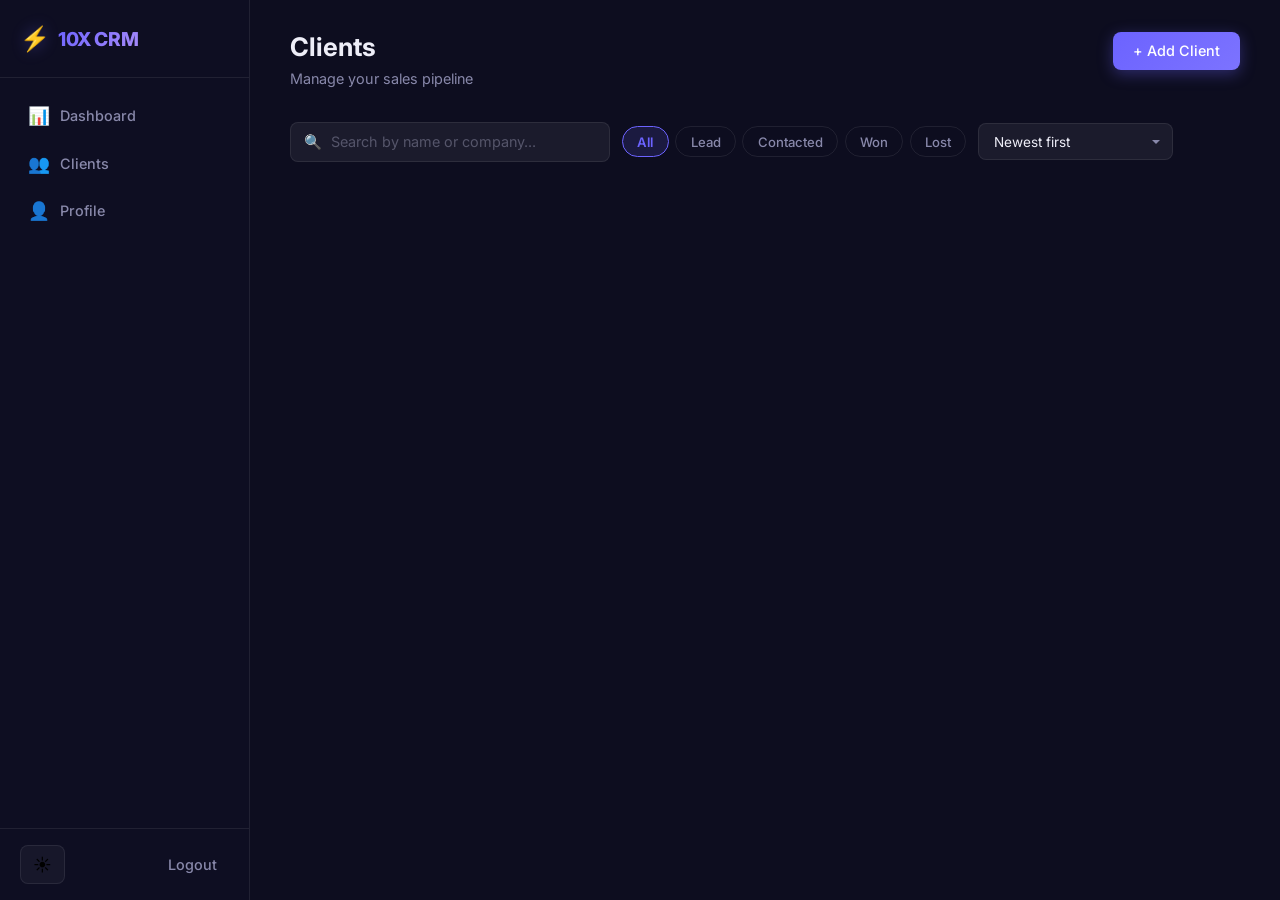
==== clients.html @ 828fb538 "Edit Client (PUT)" ====
<!DOCTYPE html>
<html lang="en" data-theme="dark">
<head>
  <meta charset="UTF-8">
  <meta name="viewport" content="width=device-width, initial-scale=1.0">
  <title>Clients — 10X CRM</title>
  <meta name="description" content="Manage your sales clients in 10X CRM — add, filter, search, and track every deal in your pipeline.">
  <link rel="preconnect" href="https://fonts.googleapis.com">
  <link rel="preconnect" href="https://fonts.gstatic.com" crossorigin>
  <link href="https://fonts.googleapis.com/css2?family=Inter:wght@300;400;500;600;700;800&display=swap" rel="stylesheet">
  <link rel="stylesheet" href="css/style.css">
</head>
<body>

<div class="app-layout">

  <!-- ── Sidebar ─────────────────────────────────────── -->
  <aside class="sidebar">
    <div class="sidebar-logo">
      <a href="dashboard.html" aria-label="Go to dashboard">
        <span class="logo-icon">⚡</span>
        <span class="logo-text">10X CRM</span>
      </a>
    </div>

    <nav class="sidebar-nav" aria-label="Main navigation">
      <a href="dashboard.html" class="nav-link" id="nav-dashboard">
        <span class="nav-icon">📊</span> Dashboard
      </a>
      <a href="clients.html" class="nav-link" id="nav-clients">
        <span class="nav-icon">👥</span> Clients
      </a>
      <a href="profile.html" class="nav-link" id="nav-profile">
        <span class="nav-icon">👤</span> Profile
      </a>
    </nav>

    <div class="sidebar-footer">
      <button id="theme-toggle" class="btn-icon" aria-label="Toggle theme">☀️</button>
      <button id="logout-btn" class="btn btn-ghost" aria-label="Log out">Logout</button>
    </div>
  </aside>

  <!-- ── Main Content ──────────────────────────────────── -->
  <main class="main-content">

    <!-- Page Header -->
    <header class="page-header">
      <div>
        <h1>Clients</h1>
        <p class="text-secondary" style="margin-top:0.2rem; font-size:0.9rem">Manage your sales pipeline</p>
      </div>
      <button id="add-client-btn" class="btn btn-primary" aria-label="Add new client">
        + Add Client
      </button>
    </header>

    <!-- P4.7 — Toolbar: Search + Filter chips + Sort -->
    <div class="clients-toolbar">

      <!-- Search -->
      <div class="search-wrapper">
        <span class="search-icon">🔍</span>
        <input
          type="text"
          id="search-input"
          class="search-input"
          placeholder="Search by name or company..."
          aria-label="Search clients"
        >
      </div>

      <!-- Filter chips: All / Lead / Contacted / Won / Lost -->
      <div class="filter-chips" role="group" aria-label="Filter by status">
        <button class="filter-chip active" data-status="All">All</button>
        <button class="filter-chip" data-status="Lead">Lead</button>
        <button class="filter-chip" data-status="Contacted">Contacted</button>
        <button class="filter-chip" data-status="Won">Won</button>
        <button class="filter-chip" data-status="Lost">Lost</button>
      </div>

      <!-- Sort select: 3 options per PRD -->
      <select id="sort-select" class="sort-select" aria-label="Sort clients">
        <option value="newest">Newest first</option>
        <option value="name">Name A→Z</option>
        <option value="deal">Deal value: high → low</option>
      </select>

    </div>

    <!-- P4.3 — Client cards list (rendered by JS) -->
    <div id="clients-list" class="clients-grid">
      <!-- Populated by renderClients() -->
    </div>

  </main>
</div>

<!-- ══════════════════════════════════════════
     P4.4 — Add Client Modal
══════════════════════════════════════════ -->
<div id="add-client-modal" class="modal-overlay" role="dialog" aria-modal="true" aria-labelledby="add-modal-title">
  <div class="modal-box">

    <div class="modal-header">
      <h2 class="modal-title" id="add-modal-title">Add New Client</h2>
      <button class="modal-close" id="add-modal-close" aria-label="Close modal">×</button>
    </div>

    <form id="add-client-form" novalidate>
      <div class="modal-body">

        <div class="form-row">
          <div class="form-group">
            <label class="form-label" for="new-name">Full Name *</label>
            <input type="text" id="new-name" class="form-input" placeholder="Emily Johnson">
          </div>
          <div class="form-group">
            <label class="form-label" for="new-email">Email *</label>
            <input type="text" id="new-email" class="form-input" placeholder="emily@company.com">
          </div>
        </div>

        <div class="form-row">
          <div class="form-group">
            <label class="form-label" for="new-phone">Phone</label>
            <input type="text" id="new-phone" class="form-input" placeholder="+1 555 000 0000">
          </div>
          <div class="form-group">
            <label class="form-label" for="new-company">Company</label>
            <input type="text" id="new-company" class="form-input" placeholder="Acme Inc.">
          </div>
        </div>

        <div class="form-row">
          <div class="form-group">
            <label class="form-label" for="new-deal">Deal Value ($) *</label>
            <input type="number" id="new-deal" class="form-input" placeholder="5000" min="1">
          </div>
          <div class="form-group">
            <label class="form-label" for="new-status">Status</label>
            <select id="new-status" class="form-select">
              <option value="Lead" selected>Lead</option>
              <option value="Contacted">Contacted</option>
              <option value="Won">Won</option>
              <option value="Lost">Lost</option>
            </select>
          </div>
        </div>

      </div>

      <div class="modal-footer">
        <button type="button" class="btn btn-secondary" id="add-modal-cancel"
          onclick="closeAddModal()">
          Cancel
        </button>
        <button type="submit" class="btn btn-primary" id="add-submit-btn">Add Client</button>
      </div>
    </form>

  </div>
</div>

<!-- ══════════════════════════════════════════
     P4.8 — Client Detail Modal
══════════════════════════════════════════ -->
<div id="detail-modal" class="modal-overlay" role="dialog" aria-modal="true" aria-labelledby="detail-client-name">
  <div class="modal-box modal-wide">

    <div class="modal-header" style="padding-bottom:1rem">
      <h2 class="modal-title" id="detail-modal-heading">Client Details</h2>
      <button class="modal-close" id="detail-modal-close" aria-label="Close modal">×</button>
    </div>

    <!-- Client hero info -->
    <div class="detail-hero">
      <img id="detail-avatar" src="" alt="Client avatar" class="detail-avatar">
      <div class="detail-info">
        <h2 id="detail-name">—</h2>
        <p id="detail-company">—</p>
        <span id="detail-status" class="badge badge-lead" style="margin-top:0.4rem">Lead</span>
      </div>
    </div>

    <!-- Detail fields grid -->
    <div class="detail-fields">
      <div>
        <p class="detail-field-label">Email</p>
        <p class="detail-field-value" id="detail-email">—</p>
      </div>
      <div>
        <p class="detail-field-label">Phone</p>
        <p class="detail-field-value" id="detail-phone">—</p>
      </div>
      <div>
        <p class="detail-field-label">Deal Value</p>
        <p class="detail-field-value" id="detail-deal" style="color:var(--success); font-weight:700">—</p>
      </div>
      <div>
        <p class="detail-field-label">Since</p>
        <p class="detail-field-value" id="detail-since">—</p>
      </div>
    </div>

    <!-- Notes section -->
    <div class="notes-section">
      <h3>📝 Notes</h3>

      <!-- Notes list (scrollable) -->
      <div id="notes-list" class="notes-list">
        <p class="text-muted">No notes yet.</p>
      </div>

      <!-- Add note input -->
      <div class="note-input-row">
        <input
          type="text"
          id="note-input"
          class="form-input"
          placeholder="Add a note..."
          aria-label="New note text"
        >
        <button id="add-note-btn" class="btn btn-primary" aria-label="Save note">Add</button>
      </div>

      <!-- Follow-up reminder (P4.8) -->
      <button id="remind-btn" class="btn btn-secondary" style="width:100%">
        ⏰ Remind me in 1 min
      </button>
    </div>

  </div>
</div>

<div id="toast-container"></div>

<script src="js/storage.js"></script>
<script src="js/guard.js"></script>
<script src="js/toast.js"></script>
<script src="js/nav.js"></script>
<script src="js/clients.js"></script>
<script>initClients();</script>
</body>
</html>
---- css/style.css ----
/* ============================================================
   10X CRM — Design System
   Vanilla CSS | Dark/Light themes | Glassmorphism | Animations
   ============================================================ */

@import url('https://fonts.googleapis.com/css2?family=Inter:wght@300;400;500;600;700;800&display=swap');

/* ── CSS Variables ── */
:root {
  --font: 'Inter', -apple-system, BlinkMacSystemFont, sans-serif;

  /* Dark theme (default) */
  --bg-base:        #0d0d1f;
  --bg-secondary:   #12122a;
  --bg-card:        rgba(255, 255, 255, 0.04);
  --bg-card-hover:  rgba(255, 255, 255, 0.07);
  --bg-input:       rgba(255, 255, 255, 0.06);
  --bg-sidebar:     rgba(15, 15, 35, 0.95);

  --border:         rgba(255, 255, 255, 0.08);
  --border-focus:   rgba(108, 99, 255, 0.6);
  --border-error:   #ef4444;

  --text-primary:   #eeeef8;
  --text-secondary: #8888aa;
  --text-muted:     #55556a;
  --text-accent:    #6c63ff;

  --accent:         #6c63ff;
  --accent-hover:   #7c73ff;
  --accent-light:   rgba(108, 99, 255, 0.15);
  --accent-glow:    rgba(108, 99, 255, 0.4);

  --success:        #10b981;
  --success-light:  rgba(16, 185, 129, 0.15);
  --error:          #ef4444;
  --error-light:    rgba(239, 68, 68, 0.12);
  --warning:        #f59e0b;
  --warning-light:  rgba(245, 158, 11, 0.15);
  --info:           #3b82f6;
  --info-light:     rgba(59, 130, 246, 0.15);

  /* Status colors */
  --status-lead:       #3b82f6;
  --status-lead-bg:    rgba(59, 130, 246, 0.15);
  --status-contacted:  #f59e0b;
  --status-contacted-bg: rgba(245, 158, 11, 0.15);
  --status-won:        #10b981;
  --status-won-bg:     rgba(16, 185, 129, 0.15);
  --status-lost:       #ef4444;
  --status-lost-bg:    rgba(239, 68, 68, 0.15);

  --sidebar-width: 250px;
  --radius-sm: 8px;
  --radius-md: 12px;
  --radius-lg: 16px;
  --radius-xl: 24px;
  --shadow-sm: 0 2px 8px rgba(0,0,0,0.3);
  --shadow-md: 0 4px 24px rgba(0,0,0,0.4);
  --shadow-lg: 0 8px 48px rgba(0,0,0,0.5);
  --shadow-accent: 0 0 32px var(--accent-glow);
  --transition: all 0.2s ease;
  --transition-slow: all 0.35s ease;
}

/* Light Theme */
[data-theme="light"] {
  --bg-base:        #f0f0fd;
  --bg-secondary:   #e8e8f8;
  --bg-card:        rgba(255, 255, 255, 0.85);
  --bg-card-hover:  rgba(255, 255, 255, 0.98);
  --bg-input:       rgba(255, 255, 255, 0.9);
  --bg-sidebar:     rgba(240, 240, 253, 0.98);
  --border:         rgba(0, 0, 0, 0.08);
  --border-focus:   rgba(108, 99, 255, 0.5);
  --text-primary:   #1a1a3a;
  --text-secondary: #5a5a7a;
  --text-muted:     #9090b0;
  --accent-light:   rgba(108, 99, 255, 0.1);
  --accent-glow:    rgba(108, 99, 255, 0.2);
  --bg-sidebar:     #ffffff;
  --shadow-sm: 0 2px 8px rgba(0,0,0,0.08);
  --shadow-md: 0 4px 24px rgba(0,0,0,0.1);
  --shadow-lg: 0 8px 48px rgba(0,0,0,0.15);
}

/* ── Reset ── */
*, *::before, *::after { box-sizing: border-box; margin: 0; padding: 0; }
html { font-size: 16px; }
body {
  font-family: var(--font);
  background: var(--bg-base);
  color: var(--text-primary);
  min-height: 100vh;
  -webkit-font-smoothing: antialiased;
  transition: background 0.3s ease, color 0.3s ease;
}
a { color: var(--accent); text-decoration: none; transition: var(--transition); }
a:hover { color: var(--accent-hover); }
img { max-width: 100%; }
button { cursor: pointer; border: none; font-family: var(--font); }
input, select, textarea { font-family: var(--font); }
ul { list-style: none; }

/* ── Scrollbar ── */
::-webkit-scrollbar { width: 6px; height: 6px; }
::-webkit-scrollbar-track { background: transparent; }
::-webkit-scrollbar-thumb { background: var(--border); border-radius: 3px; }
::-webkit-scrollbar-thumb:hover { background: var(--text-muted); }

/* ── Typography ── */
h1 { font-size: 1.75rem; font-weight: 700; line-height: 1.2; }
h2 { font-size: 1.35rem; font-weight: 600; }
h3 { font-size: 1.1rem; font-weight: 600; }
p { line-height: 1.6; }

/* ══════════════════════════════════════════
   AUTH PAGES (Login & Sign Up)
══════════════════════════════════════════ */

.auth-page {
  overflow: hidden;
}

.auth-bg {
  position: fixed;
  inset: 0;
  z-index: 0;
}

.auth-bg-gradient {
  position: absolute;
  inset: 0;
  background:
    radial-gradient(ellipse 80% 60% at 20% 20%, rgba(108, 99, 255, 0.25) 0%, transparent 60%),
    radial-gradient(ellipse 60% 80% at 80% 80%, rgba(59, 130, 246, 0.15) 0%, transparent 60%),
    var(--bg-base);
}

.auth-bg-grid {
  position: absolute;
  inset: 0;
  background-image:
    linear-gradient(rgba(255,255,255,0.03) 1px, transparent 1px),
    linear-gradient(90deg, rgba(255,255,255,0.03) 1px, transparent 1px);
  background-size: 60px 60px;
}

.auth-container {
  position: relative;
  z-index: 1;
  min-height: 100vh;
  display: flex;
  align-items: center;
  justify-content: center;
  padding: 2rem;
}

.auth-card {
  width: 100%;
  max-width: 420px;
  background: var(--bg-card);
  backdrop-filter: blur(24px);
  -webkit-backdrop-filter: blur(24px);
  border: 1px solid var(--border);
  border-radius: var(--radius-xl);
  padding: 2.5rem;
  box-shadow: var(--shadow-lg), 0 0 80px rgba(108, 99, 255, 0.08);
  animation: fadeInUp 0.4s ease;
}

.auth-logo {
  display: flex;
  align-items: center;
  gap: 0.5rem;
  margin-bottom: 2rem;
  justify-content: center;
}

.logo-icon {
  font-size: 1.75rem;
  filter: drop-shadow(0 0 8px var(--accent-glow));
}

.logo-text {
  font-size: 1.5rem;
  font-weight: 800;
  background: linear-gradient(135deg, var(--accent), #a78bfa);
  -webkit-background-clip: text;
  -webkit-text-fill-color: transparent;
  background-clip: text;
  letter-spacing: -0.02em;
}

.auth-title {
  font-size: 1.6rem;
  font-weight: 700;
  text-align: center;
  margin-bottom: 0.4rem;
}

.auth-subtitle {
  text-align: center;
  color: var(--text-secondary);
  font-size: 0.9rem;
  margin-bottom: 2rem;
}

.auth-link {
  text-align: center;
  margin-top: 1.5rem;
  color: var(--text-secondary);
  font-size: 0.9rem;
}

/* ══════════════════════════════════════════
   FORMS & INPUTS
══════════════════════════════════════════ */

.form-group {
  margin-bottom: 1.1rem;
}

.form-label {
  display: block;
  font-size: 0.875rem;
  font-weight: 500;
  color: var(--text-secondary);
  margin-bottom: 0.4rem;
}

.form-input, .form-select, .form-textarea {
  width: 100%;
  padding: 0.7rem 1rem;
  background: var(--bg-input);
  border: 1px solid var(--border);
  border-radius: var(--radius-sm);
  color: var(--text-primary);
  font-size: 0.95rem;
  transition: var(--transition);
  outline: none;
  -webkit-appearance: none;
  appearance: none;
}

.form-input::placeholder, .form-textarea::placeholder {
  color: var(--text-muted);
}

.form-input:focus, .form-select:focus, .form-textarea:focus {
  border-color: var(--border-focus);
  background: rgba(108, 99, 255, 0.05);
  box-shadow: 0 0 0 3px rgba(108, 99, 255, 0.1);
}

.form-input.input-error, .form-select.input-error, .form-textarea.input-error {
  border-color: var(--border-error);
  background: var(--error-light);
  box-shadow: 0 0 0 3px rgba(239, 68, 68, 0.1);
}

.field-error {
  display: block;
  font-size: 0.8rem;
  color: var(--error);
  margin-top: 0.3rem;
  animation: fadeIn 0.2s ease;
}

.form-select {
  background-image: url("data:image/svg+xml,%3Csvg xmlns='http://www.w3.org/2000/svg' width='12' height='8' viewBox='0 0 12 8'%3E%3Cpath fill='%238888aa' d='M1 1l5 5 5-5'/%3E%3C/svg%3E");
  background-repeat: no-repeat;
  background-position: right 0.9rem center;
  padding-right: 2.5rem;
  cursor: pointer;
}

.form-select option {
  background: #1a1a3a;
  color: var(--text-primary);
}

.form-textarea {
  resize: vertical;
  min-height: 80px;
}

/* Input with icon/button inside */
.input-wrapper {
  position: relative;
}

.input-wrapper .form-input {
  padding-right: 3rem;
}

.toggle-password {
  position: absolute;
  right: 0.75rem;
  top: 50%;
  transform: translateY(-50%);
  background: none;
  padding: 0.25rem;
  font-size: 1rem;
  opacity: 0.5;
  transition: var(--transition);
}

.toggle-password:hover { opacity: 1; }

/* ── Password Strength ── */
.password-strength {
  margin-top: 0.5rem;
  height: 4px;
  border-radius: 2px;
  background: var(--border);
  overflow: hidden;
  position: relative;
}

.strength-bar {
  height: 100%;
  border-radius: 2px;
  transition: width 0.3s ease, background 0.3s ease;
  width: 0;
}

.strength-label {
  font-size: 0.75rem;
  margin-top: 0.25rem;
  display: block;
}

.strength-weak   .strength-bar { width: 25%; background: var(--error); }
.strength-fair   .strength-bar { width: 50%; background: var(--warning); }
.strength-good   .strength-bar { width: 75%; background: #a78bfa; }
.strength-strong .strength-bar { width: 100%; background: var(--success); }

.strength-weak   .strength-label { color: var(--error); }
.strength-fair   .strength-label { color: var(--warning); }
.strength-good   .strength-label { color: #a78bfa; }
.strength-strong .strength-label { color: var(--success); }

/* ══════════════════════════════════════════
   BUTTONS
══════════════════════════════════════════ */

.btn {
  display: inline-flex;
  align-items: center;
  justify-content: center;
  gap: 0.5rem;
  padding: 0.65rem 1.25rem;
  border-radius: var(--radius-sm);
  font-size: 0.9rem;
  font-weight: 500;
  transition: var(--transition);
  white-space: nowrap;
}

.btn-primary {
  background: linear-gradient(135deg, var(--accent), #7c73ff);
  color: #fff;
  box-shadow: 0 4px 15px rgba(108, 99, 255, 0.35);
}

.btn-primary:hover {
  transform: translateY(-1px);
  box-shadow: 0 6px 20px rgba(108, 99, 255, 0.5);
  filter: brightness(1.1);
}

.btn-primary:active { transform: translateY(0); }

.btn-secondary {
  background: var(--bg-card);
  color: var(--text-primary);
  border: 1px solid var(--border);
}

.btn-secondary:hover {
  background: var(--bg-card-hover);
  border-color: var(--accent);
}

.btn-ghost {
  background: transparent;
  color: var(--text-secondary);
  padding: 0.5rem 0.75rem;
}

.btn-ghost:hover {
  color: var(--error);
  background: var(--error-light);
}

.btn-danger {
  background: var(--error-light);
  color: var(--error);
  border: 1px solid rgba(239, 68, 68, 0.3);
}

.btn-danger:hover {
  background: var(--error);
  color: #fff;
}

.btn-full { width: 100%; }

.btn-icon {
  background: var(--bg-card);
  border: 1px solid var(--border);
  border-radius: var(--radius-sm);
  padding: 0.5rem 0.75rem;
  font-size: 1.1rem;
  transition: var(--transition);
}

.btn-icon:hover {
  background: var(--bg-card-hover);
  transform: scale(1.05);
}

/* Delete button on client cards */
.btn-delete {
  background: transparent;
  color: var(--text-muted);
  font-size: 0.8rem;
  padding: 0.35rem 0.7rem;
  border-radius: var(--radius-sm);
  border: 1px solid transparent;
  transition: var(--transition);
}

.btn-delete:hover {
  color: var(--error);
  border-color: var(--error);
  background: var(--error-light);
}

/* Edit button on client cards */
.btn-edit {
  background: transparent;
  color: var(--text-muted);
  font-size: 0.8rem;
  padding: 0.35rem 0.7rem;
  border-radius: var(--radius-sm);
  border: 1px solid transparent;
  transition: var(--transition);
}

.btn-edit:hover {
  color: var(--accent);
  border-color: var(--accent);
  background: rgba(108, 99, 255, 0.12);
}


/* ══════════════════════════════════════════
   APP LAYOUT (Protected Pages)
══════════════════════════════════════════ */

.app-layout {
  display: flex;
  min-height: 100vh;
}

/* ── Sidebar ── */
.sidebar {
  width: var(--sidebar-width);
  min-height: 100vh;
  background: var(--bg-sidebar);
  border-right: 1px solid var(--border);
  display: flex;
  flex-direction: column;
  position: fixed;
  top: 0;
  left: 0;
  z-index: 100;
  backdrop-filter: blur(20px);
  -webkit-backdrop-filter: blur(20px);
  transition: var(--transition);
}

.sidebar-logo {
  padding: 1.5rem 1.25rem;
  border-bottom: 1px solid var(--border);
}

.sidebar-logo a {
  display: flex;
  align-items: center;
  gap: 0.5rem;
  text-decoration: none;
}

.sidebar-logo .logo-icon { font-size: 1.5rem; }
.sidebar-logo .logo-text { font-size: 1.2rem; font-weight: 800; }

.sidebar-nav {
  padding: 1rem 0.75rem;
  flex: 1;
  display: flex;
  flex-direction: column;
  gap: 0.25rem;
}

.nav-link {
  display: flex;
  align-items: center;
  gap: 0.75rem;
  padding: 0.7rem 1rem;
  border-radius: var(--radius-md);
  color: var(--text-secondary);
  font-size: 0.9rem;
  font-weight: 500;
  transition: var(--transition);
  text-decoration: none;
}

.nav-link:hover {
  color: var(--text-primary);
  background: var(--bg-card-hover);
}

.nav-link.active {
  color: var(--accent);
  background: var(--accent-light);
  font-weight: 600;
}

.nav-link .nav-icon { font-size: 1.1rem; width: 20px; text-align: center; }

.sidebar-footer {
  padding: 1rem 1.25rem;
  border-top: 1px solid var(--border);
  display: flex;
  align-items: center;
  justify-content: space-between;
  gap: 0.5rem;
}

/* ── Main Content ── */
.main-content {
  margin-left: var(--sidebar-width);
  flex: 1;
  min-height: 100vh;
  padding: 2rem 2.5rem;
  background: var(--bg-base);
  transition: background 0.3s ease;
}

/* ── Page Header ── */
.page-header {
  display: flex;
  align-items: flex-start;
  justify-content: space-between;
  margin-bottom: 2rem;
}

.page-header h1 {
  font-size: 1.6rem;
  margin-bottom: 0.25rem;
}

.live-clock {
  color: var(--text-secondary);
  font-size: 0.875rem;
  display: flex;
  gap: 1rem;
}

.page-header-actions {
  display: flex;
  align-items: center;
  gap: 0.75rem;
  flex-shrink: 0;
}

/* ══════════════════════════════════════════
   STAT CARDS (Dashboard)
══════════════════════════════════════════ */

.stats-grid {
  display: grid;
  grid-template-columns: repeat(4, 1fr);
  gap: 1.25rem;
  margin-bottom: 1.75rem;
}

.stat-card {
  background: var(--bg-card);
  backdrop-filter: blur(12px);
  border: 1px solid var(--border);
  border-radius: var(--radius-lg);
  padding: 1.4rem 1.5rem;
  transition: var(--transition);
  position: relative;
  overflow: hidden;
}

.stat-card::before {
  content: '';
  position: absolute;
  top: 0; left: 0; right: 0;
  height: 2px;
  background: linear-gradient(90deg, var(--accent), transparent);
  opacity: 0;
  transition: var(--transition);
}

.stat-card:hover { border-color: rgba(108, 99, 255, 0.25); transform: translateY(-2px); }
.stat-card:hover::before { opacity: 1; }

.stat-label {
  font-size: 0.8rem;
  font-weight: 500;
  text-transform: uppercase;
  letter-spacing: 0.06em;
  color: var(--text-secondary);
  margin-bottom: 0.6rem;
}

.stat-value {
  font-size: 2rem;
  font-weight: 700;
  color: var(--text-primary);
  line-height: 1;
  margin-bottom: 0.3rem;
}

.stat-icon {
  position: absolute;
  top: 1.25rem;
  right: 1.25rem;
  font-size: 1.5rem;
  opacity: 0.5;
}

.stat-card.accent .stat-value { color: var(--accent); }
.stat-card.success .stat-value { color: var(--success); }

/* ══════════════════════════════════════════
   DASHBOARD SECTIONS
══════════════════════════════════════════ */

.dashboard-grid {
  display: grid;
  grid-template-columns: 1fr 1.5fr;
  gap: 1.5rem;
}

.section-card {
  background: var(--bg-card);
  backdrop-filter: blur(12px);
  border: 1px solid var(--border);
  border-radius: var(--radius-lg);
  padding: 1.5rem;
}

.section-header {
  display: flex;
  align-items: center;
  justify-content: space-between;
  margin-bottom: 1.25rem;
}

.section-title {
  font-size: 1rem;
  font-weight: 600;
  color: var(--text-primary);
}

/* ── Pipeline ── */
.pipeline-list { display: flex; flex-direction: column; gap: 0.9rem; }

.pipeline-item {
  display: flex;
  align-items: center;
  gap: 0.75rem;
}

.pipeline-label {
  width: 75px;
  font-size: 0.82rem;
  font-weight: 500;
  color: var(--text-secondary);
  flex-shrink: 0;
}

.pipeline-bar {
  flex: 1;
  height: 8px;
  background: var(--border);
  border-radius: 4px;
  overflow: hidden;
}

.pipeline-bar-fill {
  height: 100%;
  border-radius: 4px;
  transition: width 0.6s ease;
  min-width: 4px;
}

#pipeline-lead .pipeline-bar-fill    { background: var(--status-lead); }
#pipeline-contacted .pipeline-bar-fill { background: var(--status-contacted); }
#pipeline-won .pipeline-bar-fill     { background: var(--status-won); }
#pipeline-lost .pipeline-bar-fill    { background: var(--status-lost); }

.pipeline-count {
  width: 32px;
  text-align: right;
  font-size: 0.85rem;
  font-weight: 600;
  color: var(--text-primary);
  flex-shrink: 0;
}

/* ── Recent Clients ── */
.recent-client-item {
  display: flex;
  align-items: center;
  gap: 0.75rem;
  padding: 0.6rem 0;
  border-bottom: 1px solid var(--border);
  transition: var(--transition);
}

.recent-client-item:last-child { border-bottom: none; }
.recent-client-item:hover { background: var(--bg-card-hover); border-radius: var(--radius-sm); padding-left: 0.5rem; }

.client-avatar-sm {
  width: 38px;
  height: 38px;
  border-radius: 50%;
  object-fit: cover;
  border: 2px solid var(--border);
  flex-shrink: 0;
}

.recent-client-info { flex: 1; min-width: 0; }

.recent-client-name {
  display: block;
  font-size: 0.9rem;
  font-weight: 500;
  white-space: nowrap;
  overflow: hidden;
  text-overflow: ellipsis;
}

.recent-client-company {
  display: block;
  font-size: 0.78rem;
  color: var(--text-secondary);
  white-space: nowrap;
  overflow: hidden;
  text-overflow: ellipsis;
}

.recent-client-date {
  font-size: 0.78rem;
  color: var(--text-muted);
  flex-shrink: 0;
}

.view-all-link {
  display: inline-flex;
  align-items: center;
  gap: 0.3rem;
  margin-top: 1rem;
  font-size: 0.875rem;
  color: var(--accent);
  font-weight: 500;
}

.view-all-link:hover { gap: 0.5rem; }

/* ══════════════════════════════════════════
   CLIENTS PAGE TOOLBAR
══════════════════════════════════════════ */

.clients-toolbar {
  display: flex;
  align-items: center;
  gap: 0.75rem;
  margin-bottom: 1.5rem;
  flex-wrap: wrap;
}

.search-wrapper {
  position: relative;
  flex: 1;
  min-width: 200px;
  max-width: 320px;
}

.search-icon {
  position: absolute;
  left: 0.9rem;
  top: 50%;
  transform: translateY(-50%);
  color: var(--text-muted);
  font-size: 0.9rem;
  pointer-events: none;
}

.search-input {
  width: 100%;
  padding: 0.65rem 1rem 0.65rem 2.5rem;
  background: var(--bg-input);
  border: 1px solid var(--border);
  border-radius: var(--radius-sm);
  color: var(--text-primary);
  font-size: 0.9rem;
  transition: var(--transition);
  outline: none;
}

.search-input:focus {
  border-color: var(--border-focus);
  box-shadow: 0 0 0 3px rgba(108, 99, 255, 0.1);
}

.search-input::placeholder { color: var(--text-muted); }

/* Filter chips */
.filter-chips {
  display: flex;
  gap: 0.4rem;
  flex-wrap: wrap;
}

.filter-chip {
  padding: 0.4rem 0.9rem;
  border-radius: 100px;
  border: 1px solid var(--border);
  background: transparent;
  color: var(--text-secondary);
  font-size: 0.82rem;
  font-weight: 500;
  cursor: pointer;
  transition: var(--transition);
  font-family: var(--font);
}

.filter-chip:hover { border-color: var(--accent); color: var(--accent); }

.filter-chip.active {
  background: var(--accent-light);
  border-color: var(--accent);
  color: var(--accent);
  font-weight: 600;
}

.filter-chip[data-status="Lead"].active     { background: var(--status-lead-bg); border-color: var(--status-lead); color: var(--status-lead); }
.filter-chip[data-status="Contacted"].active { background: var(--status-contacted-bg); border-color: var(--status-contacted); color: var(--status-contacted); }
.filter-chip[data-status="Won"].active      { background: var(--status-won-bg); border-color: var(--status-won); color: var(--status-won); }
.filter-chip[data-status="Lost"].active     { background: var(--status-lost-bg); border-color: var(--status-lost); color: var(--status-lost); }

.sort-select {
  padding: 0.6rem 2rem 0.6rem 0.9rem;
  background: var(--bg-input);
  border: 1px solid var(--border);
  border-radius: var(--radius-sm);
  color: var(--text-primary);
  font-size: 0.85rem;
  cursor: pointer;
  outline: none;
  transition: var(--transition);
  background-image: url("data:image/svg+xml,%3Csvg xmlns='http://www.w3.org/2000/svg' width='10' height='6' viewBox='0 0 10 6'%3E%3Cpath fill='%238888aa' d='M1 1l4 4 4-4'/%3E%3C/svg%3E");
  background-repeat: no-repeat;
  background-position: right 0.7rem center;
  -webkit-appearance: none;
  appearance: none;
}

.sort-select option { background: #1a1a3a; }

/* ══════════════════════════════════════════
   CLIENT CARDS GRID
══════════════════════════════════════════ */

.clients-grid {
  display: grid;
  grid-template-columns: repeat(auto-fill, minmax(300px, 1fr));
  gap: 1.1rem;
}

.client-card {
  background: var(--bg-card);
  border: 1px solid var(--border);
  border-radius: var(--radius-lg);
  overflow: hidden;
  transition: var(--transition);
  cursor: pointer;
}

.client-card:hover {
  border-color: rgba(108, 99, 255, 0.3);
  transform: translateY(-2px);
  box-shadow: var(--shadow-md);
}

.client-card-header {
  display: flex;
  align-items: flex-start;
  gap: 0.9rem;
  padding: 1.1rem;
}

.client-avatar {
  width: 52px;
  height: 52px;
  border-radius: 50%;
  object-fit: cover;
  border: 2px solid var(--border);
  flex-shrink: 0;
}

.client-info { flex: 1; min-width: 0; }

.client-name {
  font-size: 0.95rem;
  font-weight: 600;
  margin-bottom: 0.2rem;
  white-space: nowrap;
  overflow: hidden;
  text-overflow: ellipsis;
}

.client-company, .client-email {
  font-size: 0.8rem;
  color: var(--text-secondary);
  white-space: nowrap;
  overflow: hidden;
  text-overflow: ellipsis;
  margin-bottom: 0.1rem;
}

.client-card-footer {
  display: flex;
  align-items: center;
  gap: 0.5rem;
  padding: 0.7rem 1.1rem;
  border-top: 1px solid var(--border);
  background: rgba(0,0,0,0.15);
  flex-wrap: wrap;
}

.deal-value {
  font-size: 0.85rem;
  font-weight: 600;
  color: var(--success);
  margin-right: auto;
}

.status-select {
  padding: 0.3rem 1.5rem 0.3rem 0.5rem;
  background: var(--bg-input);
  border: 1px solid var(--border);
  border-radius: var(--radius-sm);
  color: var(--text-primary);
  font-size: 0.78rem;
  cursor: pointer;
  outline: none;
  transition: var(--transition);
  background-image: url("data:image/svg+xml,%3Csvg xmlns='http://www.w3.org/2000/svg' width='8' height='5' viewBox='0 0 8 5'%3E%3Cpath fill='%238888aa' d='M1 1l3 3 3-3'/%3E%3C/svg%3E");
  background-repeat: no-repeat;
  background-position: right 0.4rem center;
  -webkit-appearance: none;
  appearance: none;
}

.status-select option { background: #1a1a3a; }

/* ── Status Badges ── */
.badge {
  display: inline-flex;
  align-items: center;
  padding: 0.25rem 0.65rem;
  border-radius: 100px;
  font-size: 0.75rem;
  font-weight: 600;
  letter-spacing: 0.02em;
  white-space: nowrap;
}

.badge-lead      { background: var(--status-lead-bg); color: var(--status-lead); }
.badge-contacted { background: var(--status-contacted-bg); color: var(--status-contacted); }
.badge-won       { background: var(--status-won-bg); color: var(--status-won); }
.badge-lost      { background: var(--status-lost-bg); color: var(--status-lost); }

/* ══════════════════════════════════════════
   MODALS
══════════════════════════════════════════ */

.modal-overlay {
  position: fixed;
  inset: 0;
  background: rgba(0, 0, 0, 0.65);
  backdrop-filter: blur(6px);
  -webkit-backdrop-filter: blur(6px);
  display: flex;
  align-items: center;
  justify-content: center;
  z-index: 1000;
  padding: 1.5rem;
  opacity: 0;
  pointer-events: none;
  transition: opacity 0.25s ease;
}

.modal-overlay.modal-open {
  opacity: 1;
  pointer-events: all;
}

.modal-overlay.modal-open .modal-box {
  transform: scale(1) translateY(0);
  opacity: 1;
}

.modal-box {
  background: var(--bg-secondary);
  border: 1px solid var(--border);
  border-radius: var(--radius-xl);
  width: 100%;
  max-width: 480px;
  max-height: 90vh;
  overflow-y: auto;
  box-shadow: var(--shadow-lg);
  transform: scale(0.95) translateY(10px);
  opacity: 0;
  transition: transform 0.25s ease, opacity 0.25s ease;
}

.modal-box.modal-wide { max-width: 580px; }

.modal-header {
  display: flex;
  align-items: center;
  justify-content: space-between;
  padding: 1.5rem 1.5rem 0;
}

.modal-title { font-size: 1.15rem; font-weight: 700; }

.modal-close {
  background: var(--bg-card);
  border: 1px solid var(--border);
  border-radius: var(--radius-sm);
  width: 32px;
  height: 32px;
  display: flex;
  align-items: center;
  justify-content: center;
  font-size: 1.1rem;
  color: var(--text-secondary);
  transition: var(--transition);
}

.modal-close:hover {
  color: var(--error);
  border-color: var(--error);
  background: var(--error-light);
}

.modal-body {
  padding: 1.25rem 1.5rem 1.5rem;
}

.modal-footer {
  padding: 0 1.5rem 1.5rem;
  display: flex;
  gap: 0.75rem;
  justify-content: flex-end;
}

/* ── Detail Modal specific ── */
.detail-hero {
  display: flex;
  align-items: center;
  gap: 1rem;
  padding: 1.25rem 1.5rem;
  border-bottom: 1px solid var(--border);
}

.detail-avatar {
  width: 70px;
  height: 70px;
  border-radius: 50%;
  object-fit: cover;
  border: 3px solid var(--accent);
}

.detail-info h2 { font-size: 1.15rem; }
.detail-info p { font-size: 0.85rem; color: var(--text-secondary); margin-top: 0.15rem; }

.detail-fields {
  display: grid;
  grid-template-columns: 1fr 1fr;
  gap: 0.75rem 1.25rem;
  padding: 1.25rem 1.5rem;
  border-bottom: 1px solid var(--border);
}

.detail-field-label {
  font-size: 0.75rem;
  font-weight: 500;
  text-transform: uppercase;
  letter-spacing: 0.05em;
  color: var(--text-muted);
  margin-bottom: 0.2rem;
}

.detail-field-value {
  font-size: 0.9rem;
  color: var(--text-primary);
  font-weight: 500;
}

.notes-section { padding: 1.25rem 1.5rem; }

.notes-section h3 { font-size: 0.95rem; margin-bottom: 0.9rem; }

.notes-list {
  display: flex;
  flex-direction: column;
  gap: 0.6rem;
  max-height: 180px;
  overflow-y: auto;
  margin-bottom: 0.9rem;
}

.note-item {
  background: var(--bg-card);
  border: 1px solid var(--border);
  border-radius: var(--radius-sm);
  padding: 0.6rem 0.85rem;
}

.note-text { font-size: 0.88rem; margin-bottom: 0.25rem; }
.note-date { font-size: 0.75rem; color: var(--text-muted); }

.note-input-row {
  display: flex;
  gap: 0.5rem;
  margin-bottom: 0.75rem;
}

.note-input-row .form-input { flex: 1; }

/* ══════════════════════════════════════════
   PROFILE PAGE
══════════════════════════════════════════ */

.profile-layout {
  display: grid;
  grid-template-columns: 280px 1fr;
  gap: 1.75rem;
  align-items: start;
}

.profile-card {
  background: var(--bg-card);
  border: 1px solid var(--border);
  border-radius: var(--radius-lg);
  padding: 2rem 1.5rem;
  text-align: center;
}

.profile-avatar-initials {
  width: 80px;
  height: 80px;
  border-radius: 50%;
  background: linear-gradient(135deg, var(--accent), #a78bfa);
  color: #fff;
  font-size: 1.75rem;
  font-weight: 700;
  display: flex;
  align-items: center;
  justify-content: center;
  margin: 0 auto 1rem;
  box-shadow: 0 0 0 4px rgba(108,99,255,0.2);
}

.profile-display-name { font-size: 1.2rem; font-weight: 700; margin-bottom: 0.25rem; }
.profile-display-email { font-size: 0.85rem; color: var(--text-secondary); margin-bottom: 0.5rem; }
.profile-display-company { font-size: 0.85rem; color: var(--text-muted); }
.profile-display-since { font-size: 0.8rem; color: var(--text-muted); margin-top: 1rem; padding-top: 1rem; border-top: 1px solid var(--border); }

.profile-forms { display: flex; flex-direction: column; gap: 1.25rem; }

.form-card {
  background: var(--bg-card);
  border: 1px solid var(--border);
  border-radius: var(--radius-lg);
  padding: 1.5rem;
}

.form-card h2 {
  font-size: 1rem;
  font-weight: 600;
  margin-bottom: 1.25rem;
  padding-bottom: 0.75rem;
  border-bottom: 1px solid var(--border);
}

.reset-zone {
  display: flex;
  align-items: center;
  justify-content: space-between;
  gap: 1rem;
}

.reset-zone p { font-size: 0.875rem; color: var(--text-secondary); }

/* ══════════════════════════════════════════
   TOAST NOTIFICATIONS
══════════════════════════════════════════ */

#toast-container {
  position: fixed;
  bottom: 1.5rem;
  right: 1.5rem;
  z-index: 9999;
  display: flex;
  flex-direction: column;
  gap: 0.6rem;
  pointer-events: none;
}

.toast {
  display: flex;
  align-items: center;
  gap: 0.65rem;
  padding: 0.75rem 1rem;
  border-radius: var(--radius-md);
  font-size: 0.875rem;
  font-weight: 500;
  min-width: 280px;
  max-width: 380px;
  pointer-events: all;
  box-shadow: var(--shadow-md);
  border: 1px solid transparent;
  opacity: 0;
  transform: translateY(16px) scale(0.96);
  transition: opacity 0.25s ease, transform 0.25s ease;
  backdrop-filter: blur(16px);
  -webkit-backdrop-filter: blur(16px);
}

.toast.toast-show {
  opacity: 1;
  transform: translateY(0) scale(1);
}

.toast-success {
  background: rgba(16, 185, 129, 0.15);
  border-color: rgba(16, 185, 129, 0.4);
  color: #34d399;
}

.toast-error {
  background: rgba(239, 68, 68, 0.15);
  border-color: rgba(239, 68, 68, 0.4);
  color: #f87171;
}

.toast-info {
  background: rgba(59, 130, 246, 0.15);
  border-color: rgba(59, 130, 246, 0.4);
  color: #60a5fa;
}

.toast-warning {
  background: rgba(245, 158, 11, 0.15);
  border-color: rgba(245, 158, 11, 0.4);
  color: #fbbf24;
}

.toast-icon {
  font-size: 1rem;
  font-weight: 700;
  flex-shrink: 0;
}

.toast-message { flex: 1; }

.toast-close {
  background: transparent;
  color: inherit;
  opacity: 0.6;
  font-size: 1.1rem;
  padding: 0;
  line-height: 1;
  flex-shrink: 0;
}

.toast-close:hover { opacity: 1; }

/* ══════════════════════════════════════════
   LOADING & EMPTY STATES
══════════════════════════════════════════ */

.loading-state, .error-state, .empty-state {
  display: flex;
  flex-direction: column;
  align-items: center;
  justify-content: center;
  padding: 3rem 1.5rem;
  text-align: center;
  color: var(--text-secondary);
  gap: 1rem;
  grid-column: 1 / -1;
}

.spinner {
  width: 36px;
  height: 36px;
  border: 3px solid var(--border);
  border-top-color: var(--accent);
  border-radius: 50%;
  animation: spin 0.7s linear infinite;
}

.error-state { color: var(--error); }
.error-state p { color: var(--error); }

/* ══════════════════════════════════════════
   UTILITIES
══════════════════════════════════════════ */

.text-muted { color: var(--text-muted); font-size: 0.875rem; }
.text-secondary { color: var(--text-secondary); }
.text-accent { color: var(--accent); }
.text-success { color: var(--success); }
.text-error { color: var(--error); }

.divider { border: none; border-top: 1px solid var(--border); margin: 1.25rem 0; }

.section-gap { margin-bottom: 1.75rem; }

/* Grid layout helper for form rows */
.form-row { display: grid; grid-template-columns: 1fr 1fr; gap: 1rem; }

/* ══════════════════════════════════════════
   ANIMATIONS
══════════════════════════════════════════ */

@keyframes fadeInUp {
  from { opacity: 0; transform: translateY(20px); }
  to   { opacity: 1; transform: translateY(0); }
}

@keyframes fadeIn {
  from { opacity: 0; }
  to   { opacity: 1; }
}

@keyframes spin {
  to { transform: rotate(360deg); }
}

@keyframes pulse {
  0%, 100% { opacity: 1; }
  50%       { opacity: 0.5; }
}

.fade-in { animation: fadeIn 0.3s ease; }
.fade-in-up { animation: fadeInUp 0.4s ease; }

/* ══════════════════════════════════════════
   RESPONSIVE
══════════════════════════════════════════ */

@media (max-width: 1100px) {
  .stats-grid { grid-template-columns: repeat(2, 1fr); }
  .dashboard-grid { grid-template-columns: 1fr; }
}

@media (max-width: 900px) {
  .profile-layout { grid-template-columns: 1fr; }
  .sidebar { transform: translateX(-100%); }
  .main-content { margin-left: 0; }
}

@media (max-width: 640px) {
  .stats-grid { grid-template-columns: 1fr; }
  .clients-grid { grid-template-columns: 1fr; }
  .auth-card { padding: 1.75rem; }
  .main-content { padding: 1.5rem; }
  .form-row { grid-template-columns: 1fr; }
  .detail-fields { grid-template-columns: 1fr; }
}
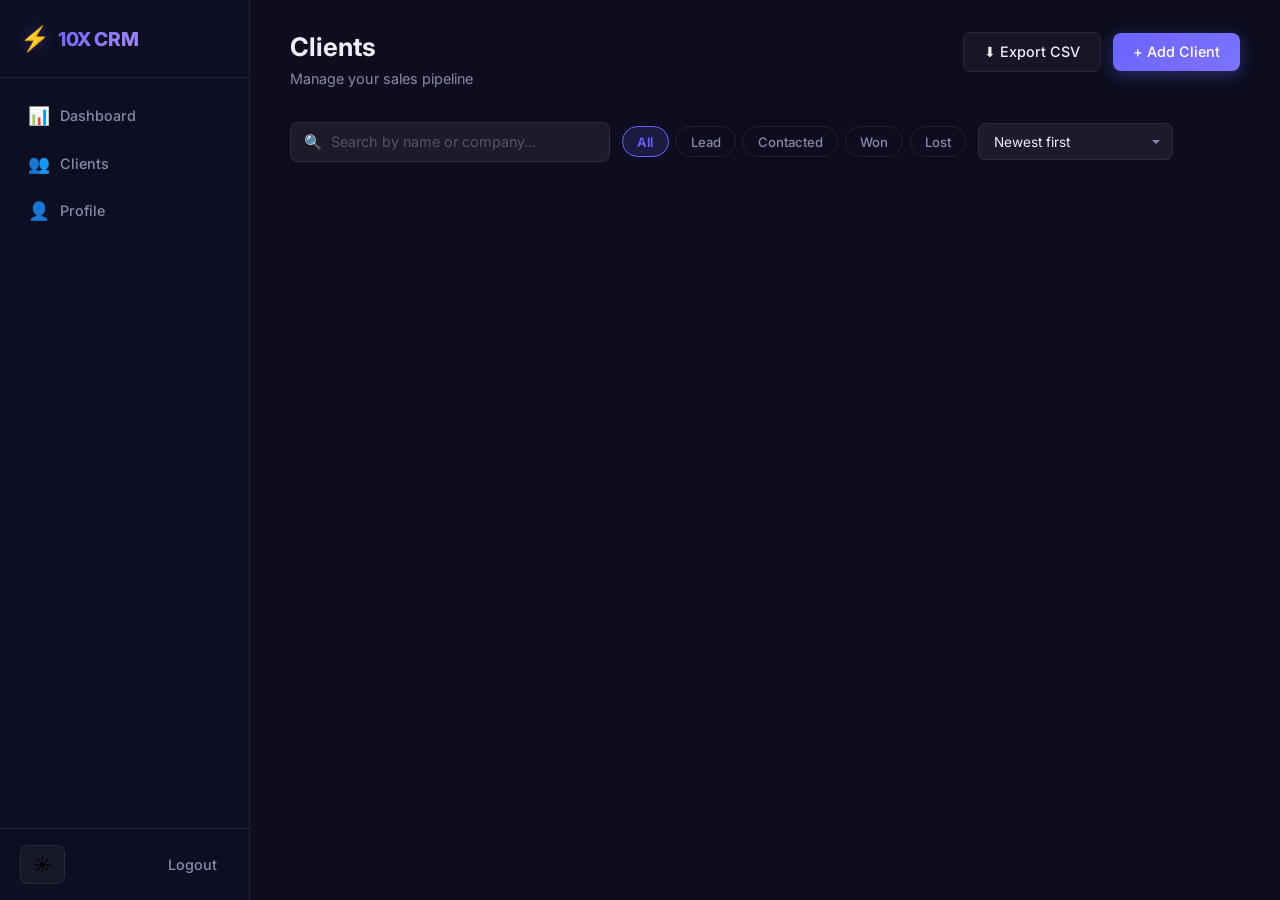
==== commit d609be4a: "add call timer with setInterval" ====
--- a/clients.html
+++ b/clients.html
@@ -50,9 +50,14 @@
         <h1>Clients</h1>
         <p class="text-secondary" style="margin-top:0.2rem; font-size:0.9rem">Manage your sales pipeline</p>
       </div>
-      <button id="add-client-btn" class="btn btn-primary" aria-label="Add new client">
-        + Add Client
-      </button>
+      <div style="display:flex; gap:0.75rem; align-items:center">
+        <button id="export-csv-btn" class="btn btn-secondary" aria-label="Export clients to CSV">
+          ⬇ Export CSV
+        </button>
+        <button id="add-client-btn" class="btn btn-primary" aria-label="Add new client">
+          + Add Client
+        </button>
+      </div>
     </header>
 
     <!-- P4.7 — Toolbar: Search + Filter chips + Sort -->
@@ -228,6 +233,18 @@
       <button id="remind-btn" class="btn btn-secondary" style="width:100%">
         ⏰ Remind me in 1 min
       </button>
+
+      <!-- Call Timer (bonus) -->
+      <div class="call-timer-section">
+        <div class="call-timer-display">
+          <span class="call-timer-icon">📞</span>
+          <span id="call-timer-clock">00:00</span>
+        </div>
+        <div class="call-timer-buttons">
+          <button id="call-start-btn" class="btn btn-primary">Start Call</button>
+          <button id="call-end-btn"   class="btn btn-secondary" disabled>End Call</button>
+        </div>
+      </div>
     </div>
 
   </div>
--- a/css/style.css
+++ b/css/style.css
@@ -208,9 +208,39 @@
 
 .auth-link {
   text-align: center;
-  margin-top: 1.5rem;
+  color: var(--text-muted);
+  font-size: 0.875rem;
+}
+
+.auth-link a {
+  color: var(--accent);
+  font-weight: 500;
+}
+
+.auth-link a:hover { text-decoration: underline; }
+
+/* Remember me row */
+.remember-row {
+  display: flex;
+  align-items: center;
+  margin: 0.75rem 0 0.25rem;
+}
+
+.remember-label {
+  display: flex;
+  align-items: center;
+  gap: 0.5rem;
+  font-size: 0.875rem;
   color: var(--text-secondary);
-  font-size: 0.9rem;
+  cursor: pointer;
+  user-select: none;
+}
+
+.remember-label input[type="checkbox"] {
+  width: 1rem;
+  height: 1rem;
+  accent-color: var(--accent);
+  cursor: pointer;
 }
 
 /* ══════════════════════════════════════════
@@ -1151,6 +1181,36 @@
 }
 
 .note-input-row .form-input { flex: 1; }
+
+/* Call timer (bonus) */
+.call-timer-section {
+  border-top: 1px solid var(--border);
+  padding-top: 0.9rem;
+  margin-top: 0.25rem;
+  display: flex;
+  align-items: center;
+  justify-content: space-between;
+  gap: 1rem;
+}
+
+.call-timer-display {
+  display: flex;
+  align-items: center;
+  gap: 0.5rem;
+  font-size: 1.2rem;
+  font-weight: 700;
+  font-variant-numeric: tabular-nums;
+  color: var(--text-primary);
+}
+
+.call-timer-icon { font-size: 1rem; }
+
+.call-timer-buttons {
+  display: flex;
+  gap: 0.5rem;
+}
+
+.call-timer-buttons .btn { padding: 0.4rem 0.85rem; font-size: 0.82rem; }
 
 /* ══════════════════════════════════════════
    PROFILE PAGE
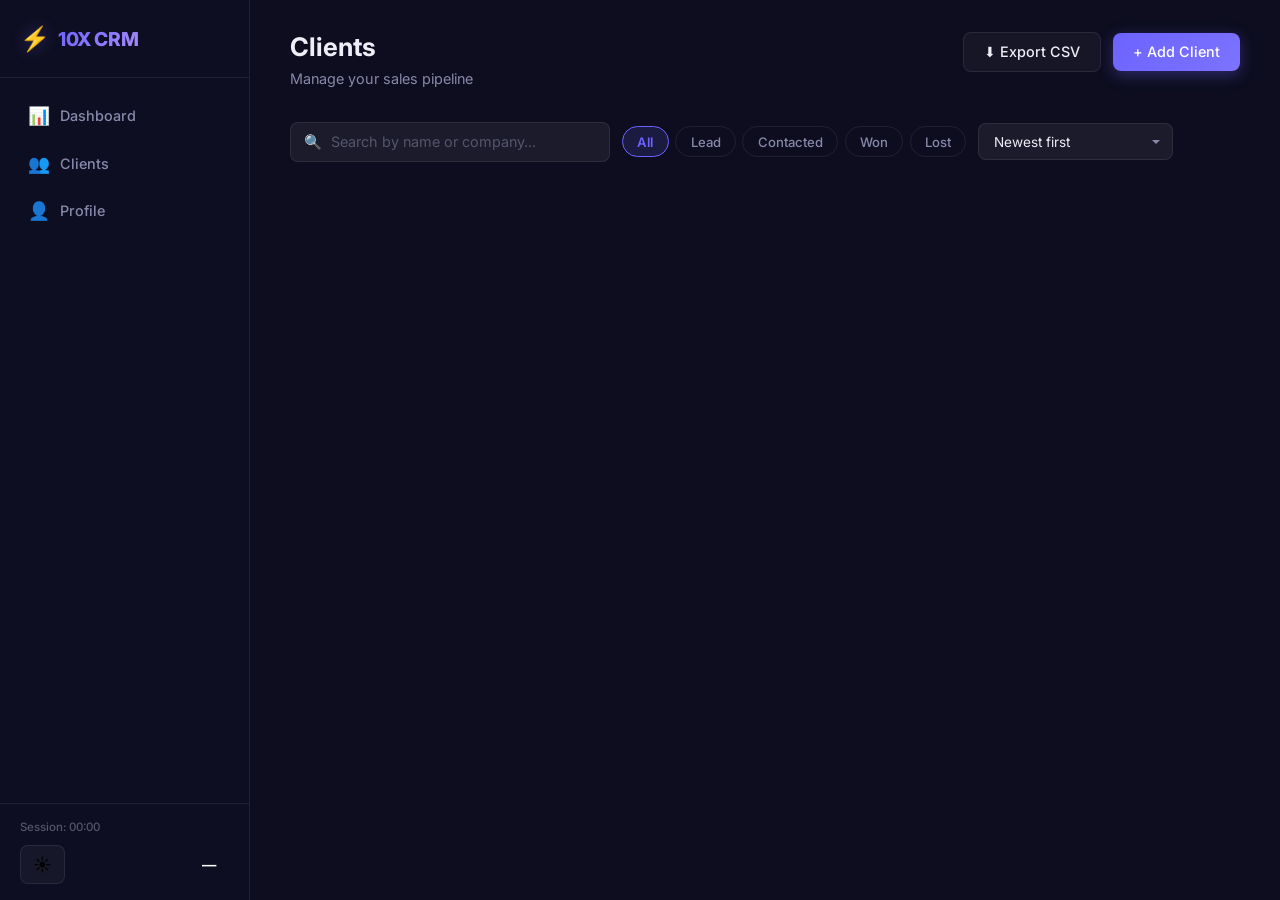
==== commit 6dbdf667: "replace text logout button with interactive profile avatar trigger and add option to remove custom p" ====
--- a/clients.html
+++ b/clients.html
@@ -17,7 +17,7 @@
   <!-- ── Sidebar ─────────────────────────────────────── -->
   <aside class="sidebar">
     <div class="sidebar-logo">
-      <a href="dashboard.html" aria-label="Go to dashboard">
+      <a href="dashboard.html" aria-label="Go to dashboard" id="nav-logo">
         <span class="logo-icon">⚡</span>
         <span class="logo-text">10X CRM</span>
       </a>
@@ -36,8 +36,12 @@
     </nav>
 
     <div class="sidebar-footer">
+      <div id="session-duration" class="session-duration">Session: 00:00</div>
       <button id="theme-toggle" class="btn-icon" aria-label="Toggle theme">☀️</button>
-      <button id="logout-btn" class="btn btn-ghost" aria-label="Log out">Logout</button>
+      <button id="logout-btn" class="nav-logout-avatar" title="Log out" aria-label="Log out">
+        <span class="nav-avatar-initials" id="nav-avatar-initials">—</span>
+        <img id="nav-avatar-img" class="nav-avatar-img" src="" alt="Avatar" style="display: none;">
+      </button>
     </div>
   </aside>
 
@@ -73,15 +77,16 @@
           placeholder="Search by name or company..."
           aria-label="Search clients"
         >
+        <button id="search-clear" class="search-clear" aria-label="Clear search" style="display:none">✕</button>
       </div>
 
       <!-- Filter chips: All / Lead / Contacted / Won / Lost -->
       <div class="filter-chips" role="group" aria-label="Filter by status">
-        <button class="filter-chip active" data-status="All">All</button>
-        <button class="filter-chip" data-status="Lead">Lead</button>
-        <button class="filter-chip" data-status="Contacted">Contacted</button>
-        <button class="filter-chip" data-status="Won">Won</button>
-        <button class="filter-chip" data-status="Lost">Lost</button>
+        <button class="filter-chip active" data-status="All"  id="chip-All">All</button>
+        <button class="filter-chip" data-status="Lead"        id="chip-Lead">Lead</button>
+        <button class="filter-chip" data-status="Contacted"   id="chip-Contacted">Contacted</button>
+        <button class="filter-chip" data-status="Won"         id="chip-Won">Won</button>
+        <button class="filter-chip" data-status="Lost"        id="chip-Lost">Lost</button>
       </div>
 
       <!-- Sort select: 3 options per PRD -->
@@ -260,3 +265,4 @@
 <script>initClients();</script>
 </body>
 </html>
+
--- a/css/style.css
+++ b/css/style.css
@@ -259,6 +259,12 @@
   margin-bottom: 0.4rem;
 }
 
+.field-counter {
+  font-size: 0.75rem;
+  color: var(--text-muted);
+  font-weight: 500;
+}
+
 .form-input, .form-select, .form-textarea {
   width: 100%;
   padding: 0.7rem 1rem;
@@ -565,9 +571,57 @@
   padding: 1rem 1.25rem;
   border-top: 1px solid var(--border);
   display: flex;
+  flex-wrap: wrap; /* allow wrapping for the timer block */
   align-items: center;
   justify-content: space-between;
-  gap: 0.5rem;
+  gap: 0.5rem 1rem;
+}
+
+.session-duration {
+  font-size: 0.72rem;
+  color: var(--text-muted);
+  font-weight: 500;
+  width: 100%; /* forces it on a line of its own, centered/aligned above the buttons */
+  margin-bottom: 0.1rem;
+}
+
+/* Nav Logout Avatar styles (bonus) */
+.nav-logout-avatar {
+  background: none;
+  border: none;
+  padding: 0;
+  cursor: pointer;
+  width: 40px;
+  height: 40px;
+  border-radius: 50%;
+  position: relative;
+  transition: transform 0.2s ease, box-shadow 0.2s ease;
+  overflow: hidden;
+  outline: none;
+}
+
+.nav-logout-avatar:hover {
+  transform: scale(1.08);
+  box-shadow: 0 0 0 3px rgba(239, 68, 68, 0.4); /* red highlight on hover to indicate logout */
+}
+
+.nav-avatar-initials {
+  width: 100%;
+  height: 100%;
+  border-radius: 50%;
+  display: flex;
+  align-items: center;
+  justify-content: center;
+  color: #fff;
+  font-size: 0.9rem;
+  font-weight: 600;
+}
+
+.nav-avatar-img {
+  width: 100%;
+  height: 100%;
+  border-radius: 50%;
+  object-fit: cover;
 }
 
 /* ── Main Content ── */
@@ -670,6 +724,23 @@
 .stat-card.accent .stat-value { color: var(--accent); }
 .stat-card.success .stat-value { color: var(--success); }
 
+.stat-trend {
+  font-size: 0.75rem;
+  margin-top: 0.4rem;
+  display: flex;
+  align-items: center;
+  gap: 0.2rem;
+  font-weight: 500;
+}
+
+.trend-up {
+  color: var(--success);
+}
+
+.trend-neutral {
+  color: var(--text-muted);
+}
+
 /* ══════════════════════════════════════════
    DASHBOARD SECTIONS
 ══════════════════════════════════════════ */
@@ -838,7 +909,7 @@
 
 .search-input {
   width: 100%;
-  padding: 0.65rem 1rem 0.65rem 2.5rem;
+  padding: 0.65rem 2.2rem 0.65rem 2.5rem; /* extra right padding for X button */
   background: var(--bg-input);
   border: 1px solid var(--border);
   border-radius: var(--radius-sm);
@@ -854,6 +925,24 @@
 }
 
 .search-input::placeholder { color: var(--text-muted); }
+
+.search-clear {
+  position: absolute;
+  right: 0.75rem;
+  top: 50%;
+  transform: translateY(-50%);
+  background: none;
+  border: none;
+  color: var(--text-muted);
+  font-size: 0.85rem;
+  cursor: pointer;
+  display: flex;
+  align-items: center;
+  padding: 0.2rem;
+  border-radius: 50%;
+  transition: var(--transition);
+}
+.search-clear:hover { color: var(--accent); background: rgba(108,99,255,0.12); }
 
 /* Filter chips */
 .filter-chips {
@@ -1021,6 +1110,19 @@
 .badge-contacted { background: var(--status-contacted-bg); color: var(--status-contacted); }
 .badge-won       { background: var(--status-won-bg); color: var(--status-won); }
 .badge-lost      { background: var(--status-lost-bg); color: var(--status-lost); }
+
+.notes-count-badge {
+  font-size: 0.75rem;
+  color: var(--text-muted);
+  background: var(--bg-input);
+  border: 1px solid var(--border);
+  padding: 0.15rem 0.4rem;
+  border-radius: 6px;
+  font-weight: 500;
+  display: inline-flex;
+  align-items: center;
+  gap: 0.25rem;
+}
 
 /* ══════════════════════════════════════════
    MODALS
@@ -1151,6 +1253,17 @@
   font-weight: 500;
 }
 
+#detail-email, #detail-phone {
+  cursor: pointer;
+  display: inline-block;
+  transition: var(--transition);
+}
+
+#detail-email:hover, #detail-phone:hover {
+  color: var(--accent);
+  text-decoration: underline;
+}
+
 .notes-section { padding: 1.25rem 1.5rem; }
 
 .notes-section h3 { font-size: 0.95rem; margin-bottom: 0.9rem; }
@@ -1244,6 +1357,29 @@
   justify-content: center;
   margin: 0 auto 1rem;
   box-shadow: 0 0 0 4px rgba(108,99,255,0.2);
+  cursor: pointer;
+  transition: transform 0.2s ease, box-shadow 0.2s ease;
+}
+
+.profile-avatar-initials:hover {
+  transform: scale(1.05);
+  box-shadow: 0 0 0 6px rgba(108,99,255,0.3);
+}
+
+.profile-avatar-custom {
+  width: 80px;
+  height: 80px;
+  border-radius: 50%;
+  object-fit: cover;
+  margin: 0 auto 1rem;
+  box-shadow: 0 0 0 4px rgba(108,99,255,0.2);
+  transition: transform 0.2s ease, box-shadow 0.2s ease;
+  display: block;
+}
+
+.profile-avatar-custom:hover {
+  transform: scale(1.05);
+  box-shadow: 0 0 0 6px rgba(108,99,255,0.3);
 }
 
 .profile-display-name { font-size: 1.2rem; font-weight: 700; margin-bottom: 0.25rem; }
@@ -1432,6 +1568,16 @@
 .fade-in { animation: fadeIn 0.3s ease; }
 .fade-in-up { animation: fadeInUp 0.4s ease; }
 
+.shake-anim {
+  animation: shake 0.4s ease;
+}
+
+@keyframes shake {
+  0%, 100% { transform: translateX(0); }
+  25% { transform: translateX(-6px); }
+  75% { transform: translateX(6px); }
+}
+
 /* ══════════════════════════════════════════
    RESPONSIVE
 ══════════════════════════════════════════ */
@@ -1455,3 +1601,72 @@
   .form-row { grid-template-columns: 1fr; }
   .detail-fields { grid-template-columns: 1fr; }
 }
+
+@keyframes confettiFall {
+  0% {
+    transform: translateY(0) rotate(0deg);
+    opacity: 1;
+  }
+  100% {
+    transform: translateY(105vh) rotate(720deg);
+    opacity: 0;
+  }
+}
+
+/* Skeleton Loading (bonus) */
+.skeleton-grid {
+  display: grid;
+  grid-template-columns: repeat(auto-fill, minmax(280px, 1fr));
+  gap: 1.5rem;
+  width: 100%;
+}
+
+.skeleton-card {
+  background: var(--bg-card);
+  border: 1px solid var(--border);
+  border-radius: var(--radius-lg);
+  padding: 1.5rem;
+  display: flex;
+  gap: 1rem;
+  align-items: center;
+}
+
+.skeleton-avatar {
+  width: 56px;
+  height: 56px;
+  border-radius: 50%;
+  background: var(--border);
+}
+
+.skeleton-info {
+  flex: 1;
+  display: flex;
+  flex-direction: column;
+  gap: 0.5rem;
+}
+
+.skeleton-line {
+  height: 12px;
+  background: var(--border);
+  border-radius: 4px;
+}
+
+.skeleton-line.short {
+  width: 50%;
+}
+
+.skeleton-line.long {
+  width: 80%;
+}
+
+.pulse-anim {
+  animation: pulse 1.5s infinite ease-in-out;
+}
+
+/* Search Query Highlight (bonus) */
+mark.highlight {
+  background: rgba(108, 99, 255, 0.3);
+  color: inherit;
+  padding: 0 0.15rem;
+  border-radius: 3px;
+}
